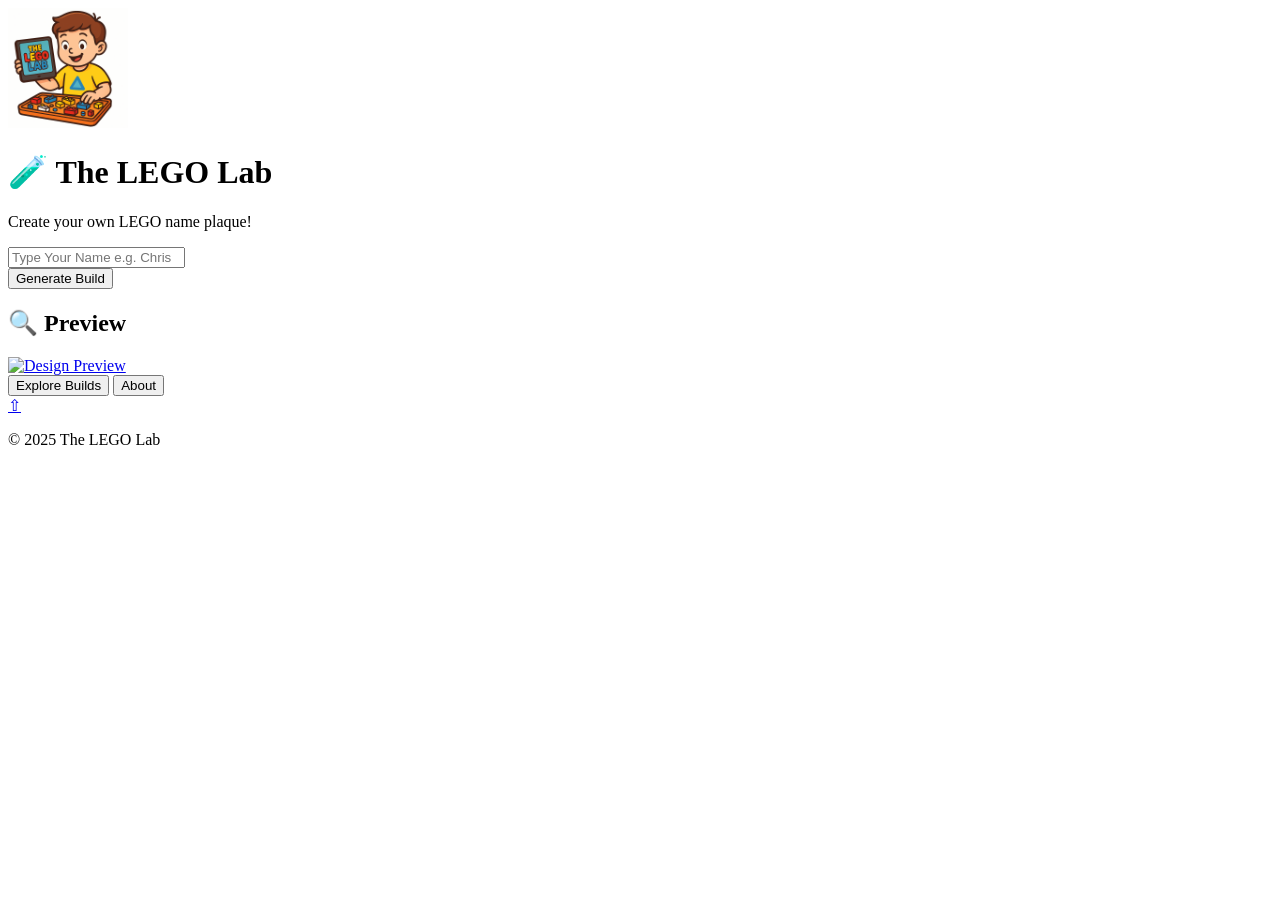
==== index.html @ ce89bd31 "qol8" ====
<!DOCTYPE html>
<html lang="en">
<head>
  <meta charset="UTF-8" />
  <meta name="viewport" content="width=device-width, initial-scale=1.0"/>
  <title>The Lego Lab</title>
  <link rel="stylesheet" href="Styles/style.css" />
  <script src="scripts/script.js" defer></script>
</head>

<body>

  <!-- Container for centering all content -->
  <div class="page-container">
    <header>
      <img src="assets/images/logo.png" alt="The Lego Lab Logo" width="120">
      <h1>🧪 The LEGO Lab</h1>
      <p>Create your own LEGO name plaque!</p>
    </header>

    <main>
      <input type="text" id="textInput" placeholder="Type Your Name e.g. Chris" />
      <br/>
      <button id="generateButton">Generate Build</button>

      <!-- Preview Section -->
      <section id="preview">
        <h2>🔍 Preview</h2>
        <a id="builderLink" href="#" target="_blank" title="Click to open in Builder">
          <img id="previewImage" src="" alt="Design Preview" width="400" />
        </a>
      </section>
    </main>

    <div id="output-section"></div>

    <!-- Navigation Buttons -->
    <div class="nav-buttons">
      <a href="explore.html"><button class="nav-button">Explore Builds</button></a>
      <a href="about.html"><button class="nav-button">About</button></a>
    </div>

    <!-- Back to Top Button -->
    <a href="#top" class="back-to-top" title="Back to top">&#8679;</a>

    <footer>
      <p>&copy; 2025 The LEGO Lab</p>
    </footer>
  </div>

</body>
</html>
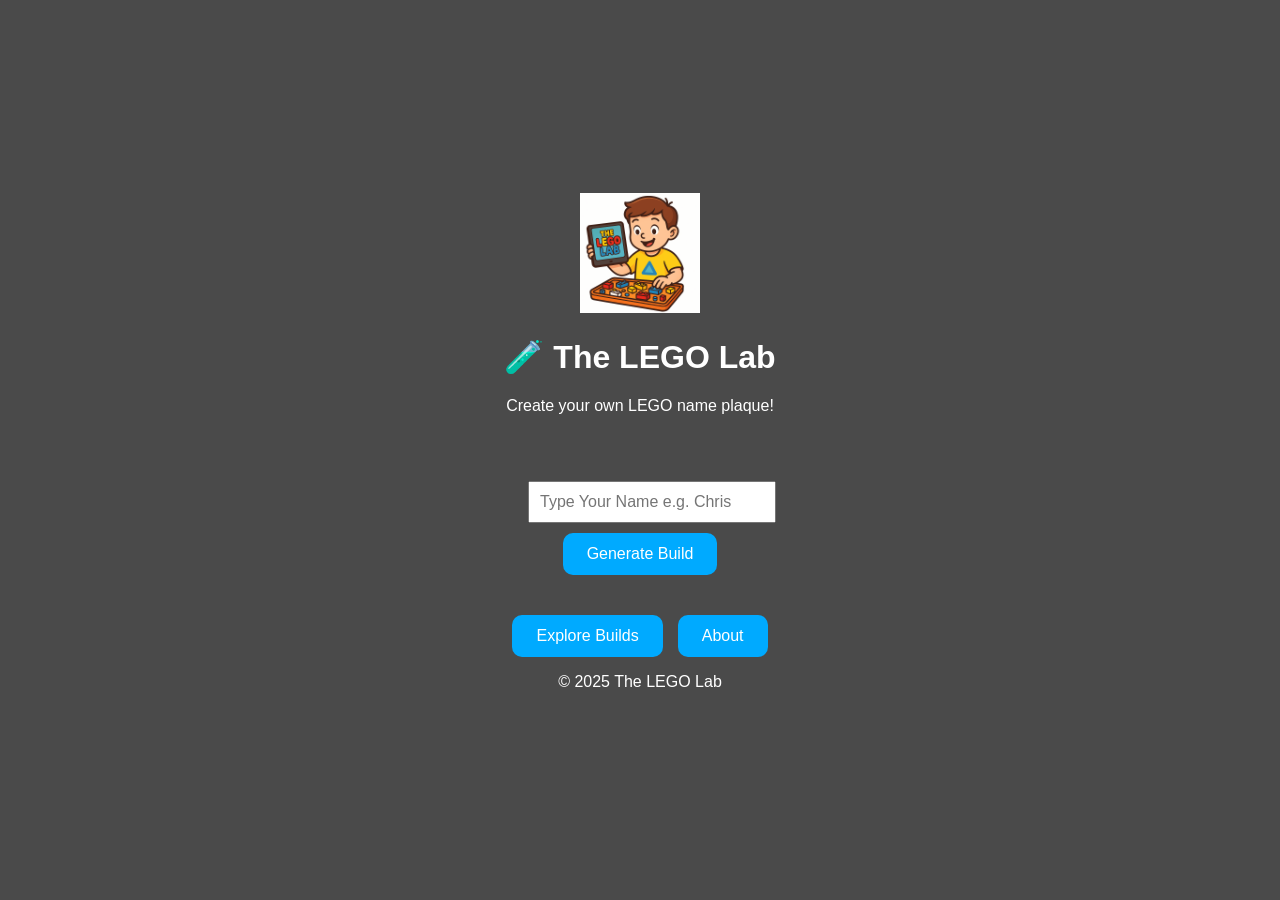
==== commit 16a2cc67: "qls9" ====
--- a/index.html
+++ b/index.html
@@ -4,7 +4,7 @@
   <meta charset="UTF-8" />
   <meta name="viewport" content="width=device-width, initial-scale=1.0"/>
   <title>The Lego Lab</title>
-  <link rel="stylesheet" href="Styles/style.css" />
+  <link rel="stylesheet" href="styles/style.css" />
   <script src="scripts/script.js" defer></script>
 </head>
 
--- a/styles/style.css
+++ b/styles/style.css
@@ -0,0 +1,137 @@
+/* Global body styles */
+body {
+  font-family: Arial, sans-serif;
+  margin: 0;
+  padding: 0;
+  background-color: #4A4A4A; /* Dark Lego grey */
+  color: #fff;
+  text-align: center;  /* Center text globally */
+  height: 100vh;
+  display: flex;
+  justify-content: center;
+  align-items: center;
+  flex-direction: column;
+}
+
+/* Page container to center all content */
+.page-container {
+  width: 100%;
+  max-width: 1200px;
+  margin: 0 auto;
+  display: flex;
+  flex-direction: column;
+  align-items: center;
+  justify-content: flex-start;
+  text-align: center;
+  padding: 20px;
+}
+
+/* Header section */
+header {
+  margin-bottom: 30px;
+}
+
+/* Main section */
+main {
+  margin: 20px;
+  text-align: center;
+}
+
+/* Input and button styles */
+input[type="text"] {
+  padding: 10px;
+  font-size: 1rem;
+  margin-bottom: 10px;
+  width: 100%;
+  max-width: 300px;
+}
+
+button {
+  padding: 12px 24px;
+  font-size: 1rem;
+  background-color: #00aaff;
+  color: white;
+  border: none;
+  border-radius: 10px;
+  cursor: pointer;
+  transition: background-color 0.3s ease;
+}
+
+button:hover {
+  background-color: #007acc;
+}
+
+/* Preview section styles */
+#preview {
+  margin-top: 20px;
+  display: none;
+}
+
+#preview img {
+  border: 2px solid #ccc;
+  border-radius: 8px;
+  transition: transform 0.2s ease;
+}
+
+#preview img:hover {
+  transform: scale(1.03);
+  box-shadow: 0 4px 12px rgba(0, 0, 0, 0.2);
+}
+
+/* Navigation buttons */
+.nav-buttons {
+  margin-top: 20px;
+  display: flex;
+  justify-content: center;
+  gap: 15px;
+}
+
+.nav-button {
+  padding: 12px 24px;
+  font-size: 1rem;
+  background-color: #00aaff;
+  color: white;
+  border: none;
+  border-radius: 10px;
+  cursor: pointer;
+  transition: background-color 0.3s ease;
+}
+
+.nav-button:hover {
+  background-color: #007acc;
+}
+
+/* Back to Top Button */
+.back-to-top {
+  display: none;
+  position: fixed;
+  bottom: 30px;
+  right: 30px;
+  background-color: #007bff;
+  color: white;
+  padding: 15px 20px;
+  border-radius: 50%;
+  font-size: 18px;
+  text-decoration: none;
+  box-shadow: 0 4px 8px rgba(0,0,0,0.2);
+  transition: opacity 0.3s ease-in-out;
+}
+
+.back-to-top:hover {
+  background-color: #0056b3;
+}
+
+/* Smooth scroll */
+body {
+  scroll-behavior: smooth;
+}
+
+/* Show the Back to Top Button on scroll */
+window.onscroll = function() {
+  var button = document.querySelector('.back-to-top');
+  if (document.body.scrollTop > 100 || document.documentElement.scrollTop > 100) {
+    button.style.display = "block";
+  } else {
+    button.style.display = "none";
+  }
+};
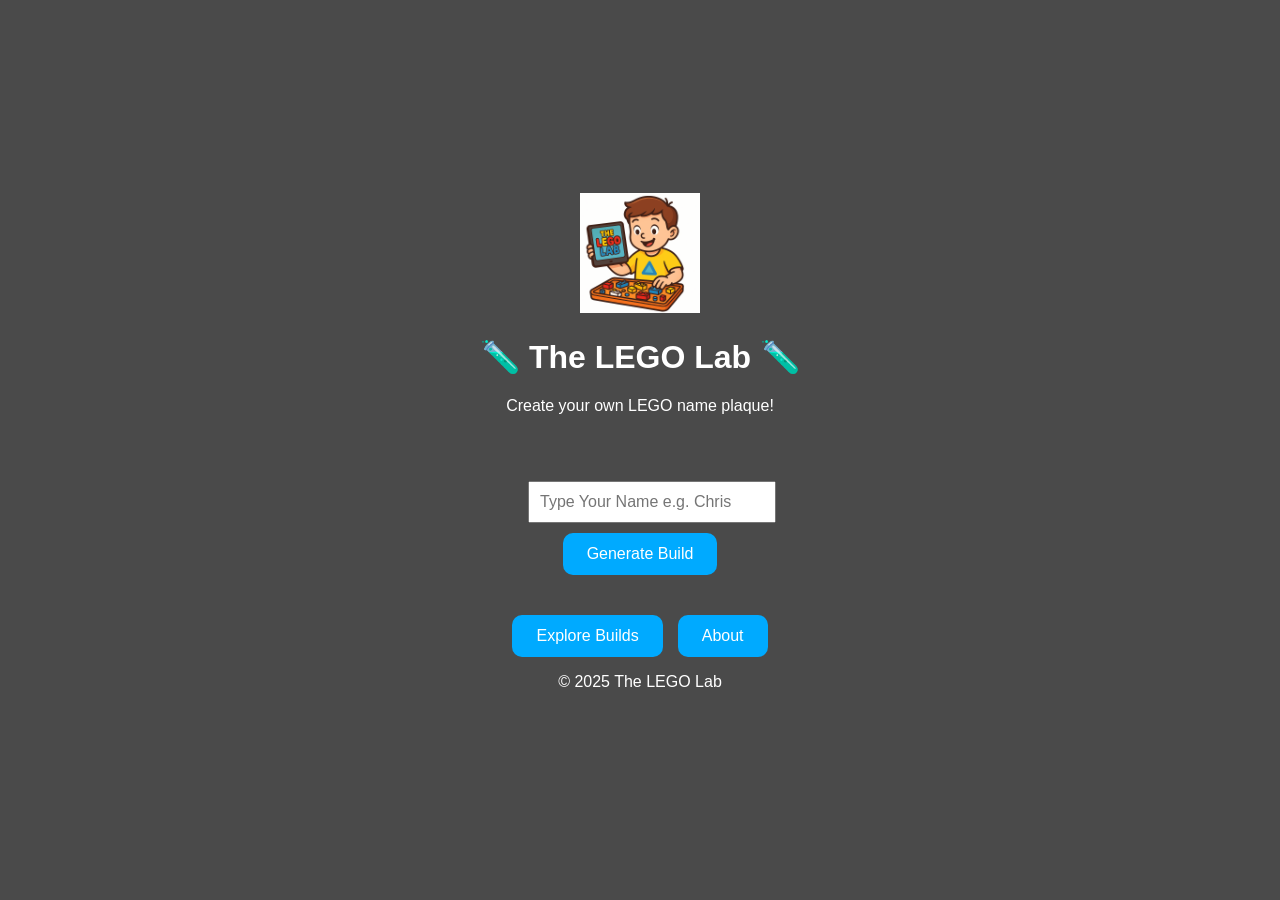
==== commit 6376740a: "change" ====
--- a/index.html
+++ b/index.html
@@ -14,7 +14,10 @@
   <div class="page-container">
     <header>
       <img src="assets/images/logo.png" alt="The Lego Lab Logo" width="120">
-      <h1>🧪 The LEGO Lab</h1>
+      <h1>
+        <span class="emoji-flip">🧪</span> The LEGO Lab <span class="emoji-flip">🧪</span>
+      </h1>
+      
       <p>Create your own LEGO name plaque!</p>
     </header>
 
--- a/styles/style.css
+++ b/styles/style.css
@@ -11,6 +11,11 @@
   justify-content: center;
   align-items: center;
   flex-direction: column;
+}
+
+.emoji-flip {
+  display: inline-block;
+  transform: scaleX(-1);
 }
 
 /* Page container to center all content */
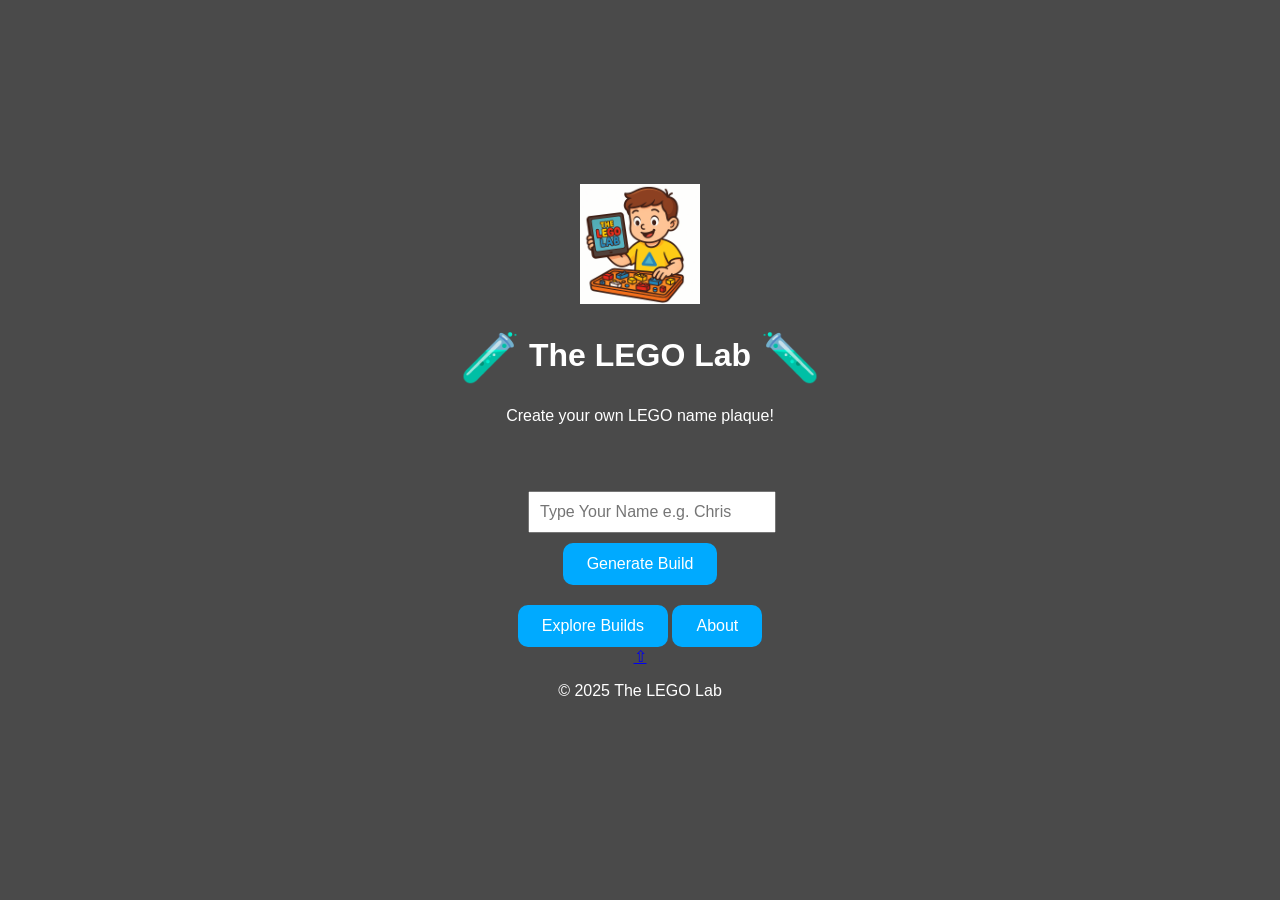
==== commit 5e71dd66: "updates" ====
--- a/index.html
+++ b/index.html
@@ -15,7 +15,7 @@
     <header>
       <img src="assets/images/logo.png" alt="The Lego Lab Logo" width="120">
       <h1>
-        <span class="emoji-flip">🧪</span> The LEGO Lab <span class="emoji-flip">🧪</span>
+        <span class="emoji">🧪</span> The LEGO Lab <span class="emoji flipped">🧪</span>
       </h1>
       
       <p>Create your own LEGO name plaque!</p>
--- a/styles/style.css
+++ b/styles/style.css
@@ -13,8 +13,13 @@
   flex-direction: column;
 }
 
-.emoji-flip {
+.emoji {
   display: inline-block;
+  vertical-align: middle;
+  font-size: 1.5em; /* or adjust to match your h1 size */
+}
+
+.flipped {
   transform: scaleX(-1);
 }
 
@@ -83,6 +88,23 @@
   box-shadow: 0 4px 12px rgba(0, 0, 0, 0.2);
 }
 
+/*Gallery */
+.gallery {
+  display: grid;
+  grid-template-columns: repeat(auto-fit, minmax(150px, 1fr));
+  gap: 20px;
+  padding: 20px;
+}
+
+.build-tile {
+  text-align: center;
+  background-color: #f7f7f7;
+  border-radius: 10px;
+  overflow: hidden;
+  text-decoration: none;
+  color: #333;
+  transition: transform 0.2s ease, box-shadow 0
+
 /* Navigation buttons */
 .nav-buttons {
   margin-top: 20px;
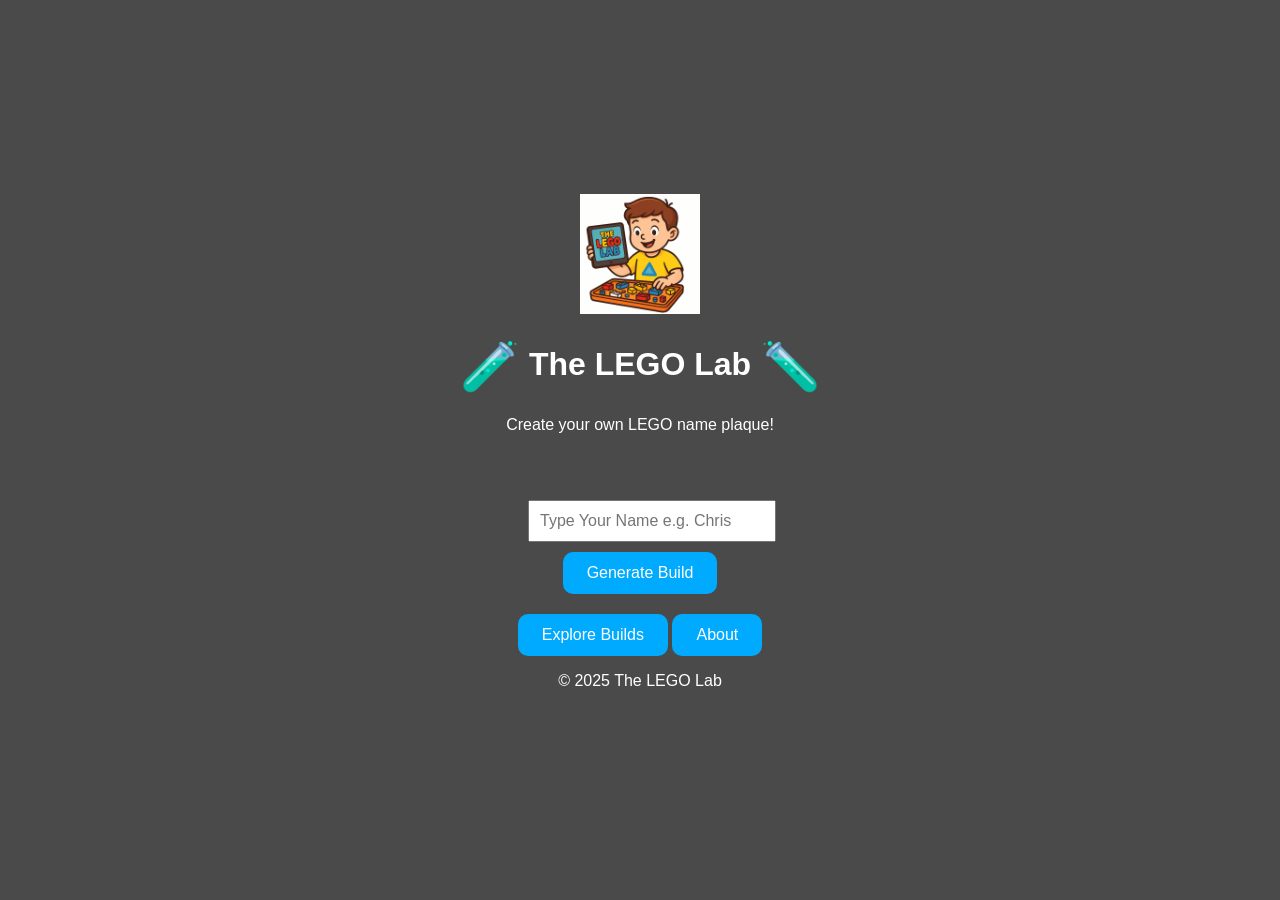
==== commit 64138f8d: "up" ====
--- a/index.html
+++ b/index.html
@@ -43,9 +43,6 @@
       <a href="about.html"><button class="nav-button">About</button></a>
     </div>
 
-    <!-- Back to Top Button -->
-    <a href="#top" class="back-to-top" title="Back to top">&#8679;</a>
-
     <footer>
       <p>&copy; 2025 The LEGO Lab</p>
     </footer>
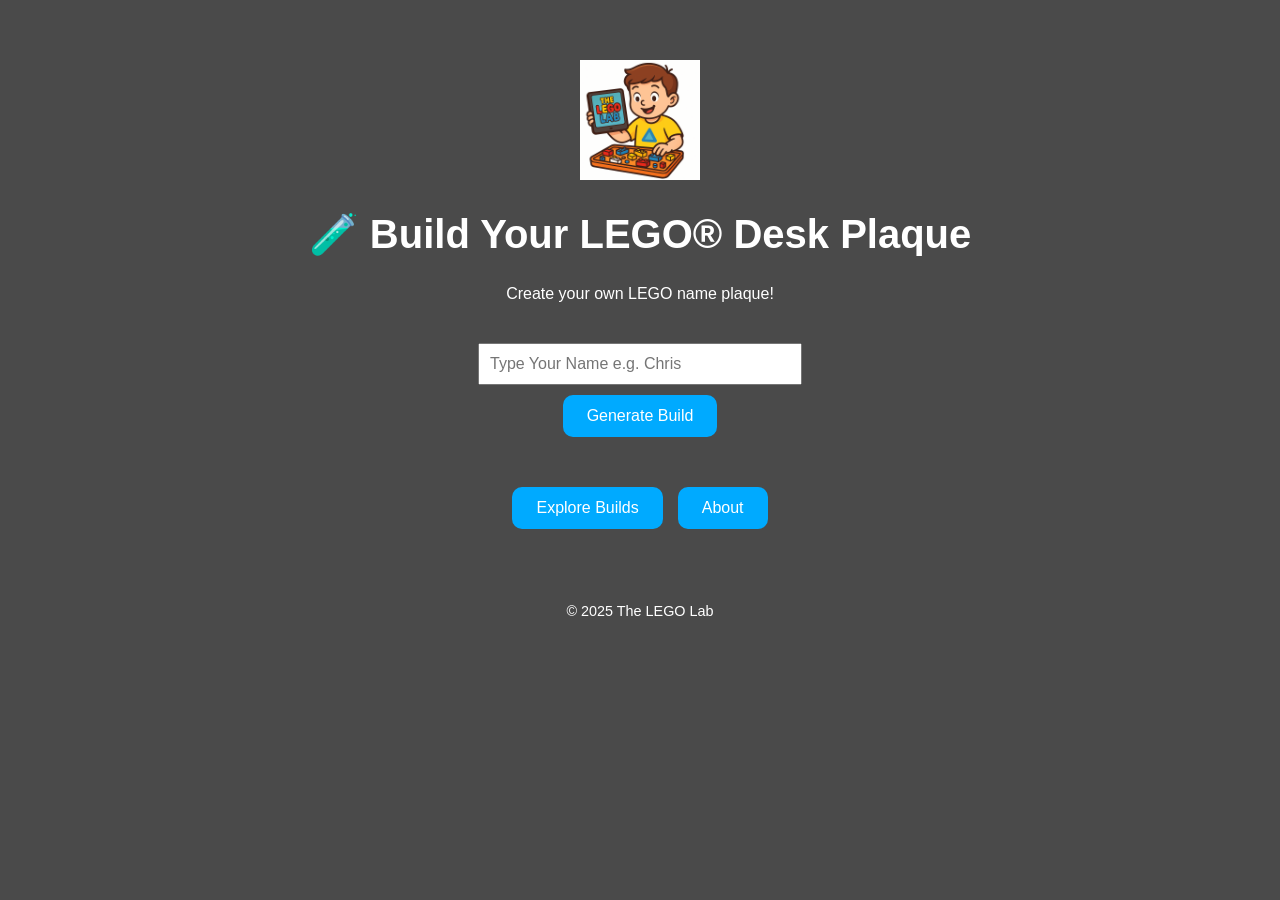
==== commit 66306b81: "qol" ====
--- a/index.html
+++ b/index.html
@@ -14,9 +14,8 @@
   <div class="page-container">
     <header>
       <img src="assets/images/logo.png" alt="The Lego Lab Logo" width="120">
-      <h1>
-        <span class="emoji">🧪</span> The LEGO Lab <span class="emoji flipped">🧪</span>
-      </h1>
+      <h1>🧪 Build Your LEGO® Desk Plaque</h1>
+
       
       <p>Create your own LEGO name plaque!</p>
     </header>
--- a/styles/style.css
+++ b/styles/style.css
@@ -1,59 +1,52 @@
-/* Global body styles */
+/* Global Reset */
 body {
   font-family: Arial, sans-serif;
   margin: 0;
   padding: 0;
   background-color: #4A4A4A; /* Dark Lego grey */
   color: #fff;
-  text-align: center;  /* Center text globally */
-  height: 100vh;
-  display: flex;
-  justify-content: center;
-  align-items: center;
-  flex-direction: column;
+  text-align: center;
+  scroll-behavior: smooth;
+}
+
+/* Page Container */
+.page-container {
+  max-width: 1200px;
+  margin: 0 auto;
+  padding: 20px;
+}
+
+/* Header */
+header {
+  margin: 40px 0 20px;
+}
+
+header h1 {
+  font-size: 2.5rem;
 }
 
 .emoji {
   display: inline-block;
   vertical-align: middle;
-  font-size: 1.5em; /* or adjust to match your h1 size */
+  font-size: 1.5em;
 }
 
 .flipped {
   transform: scaleX(-1);
 }
 
-/* Page container to center all content */
-.page-container {
-  width: 100%;
-  max-width: 1200px;
-  margin: 0 auto;
-  display: flex;
-  flex-direction: column;
-  align-items: center;
-  justify-content: flex-start;
-  text-align: center;
+/* Main Section */
+main {
   padding: 20px;
 }
 
-/* Header section */
-header {
-  margin-bottom: 30px;
-}
-
-/* Main section */
-main {
-  margin: 20px;
-  text-align: center;
-}
-
-/* Input and button styles */
+/* Input + Button */
 input[type="text"] {
   padding: 10px;
   font-size: 1rem;
-  margin-bottom: 10px;
   width: 100%;
   max-width: 300px;
+  margin-bottom: 10px;
 }
 
 button {
@@ -71,7 +64,7 @@
   background-color: #007acc;
 }
 
-/* Preview section styles */
+/* Preview */
 #preview {
   margin-top: 20px;
   display: none;
@@ -88,29 +81,51 @@
   box-shadow: 0 4px 12px rgba(0, 0, 0, 0.2);
 }
 
-/*Gallery */
+/* Gallery Grid */
 .gallery {
   display: grid;
   grid-template-columns: repeat(auto-fit, minmax(150px, 1fr));
   gap: 20px;
   padding: 20px;
+  justify-items: center;
 }
 
 .build-tile {
-  text-align: center;
   background-color: #f7f7f7;
   border-radius: 10px;
-  overflow: hidden;
   text-decoration: none;
   color: #333;
-  transition: transform 0.2s ease, box-shadow 0
+  overflow: hidden;
+  transition: transform 0.2s ease, box-shadow 0.2s ease;
+  padding: 10px;
+  width: 100%;
+  max-width: 200px;
+}
 
-/* Navigation buttons */
+.build-tile img {
+  width: 100%;
+  border-radius: 8px;
+}
+
+.build-tile span {
+  display: block;
+  margin-top: 8px;
+  font-weight: bold;
+  color: #222;
+}
+
+.build-tile:hover {
+  transform: scale(1.05);
+  box-shadow: 0 6px 15px rgba(0,0,0,0.3);
+}
+
+/* Navigation Buttons */
 .nav-buttons {
-  margin-top: 20px;
+  margin: 30px 0;
   display: flex;
   justify-content: center;
   gap: 15px;
+  flex-wrap: wrap;
 }
 
 .nav-button {
@@ -148,17 +163,9 @@
   background-color: #0056b3;
 }
 
-/* Smooth scroll */
-body {
-  scroll-behavior: smooth;
+/* Footer */
+footer {
+  margin-top: 40px;
+  padding: 20px;
+  font-size: 0.9rem;
 }
-
-/* Show the Back to Top Button on scroll */
-window.onscroll = function() {
-  var button = document.querySelector('.back-to-top');
-  if (document.body.scrollTop > 100 || document.documentElement.scrollTop > 100) {
-    button.style.display = "block";
-  } else {
-    button.style.display = "none";
-  }
-};
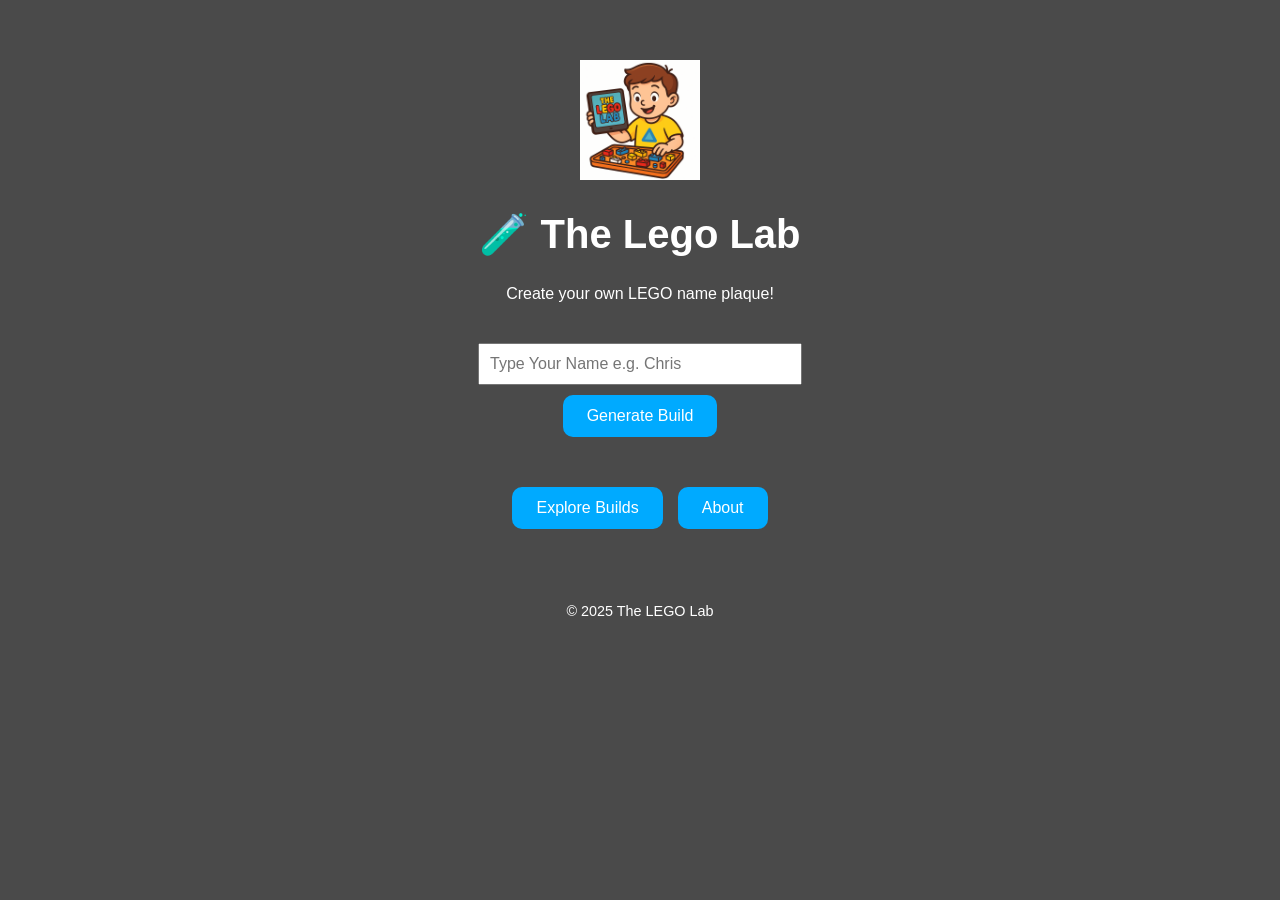
==== commit d4c6dd4e: "Update index.html" ====
--- a/index.html
+++ b/index.html
@@ -14,7 +14,7 @@
   <div class="page-container">
     <header>
       <img src="assets/images/logo.png" alt="The Lego Lab Logo" width="120">
-      <h1>🧪 Build Your LEGO® Desk Plaque</h1>
+      <h1>🧪 The Lego Lab</h1>
 
       
       <p>Create your own LEGO name plaque!</p>
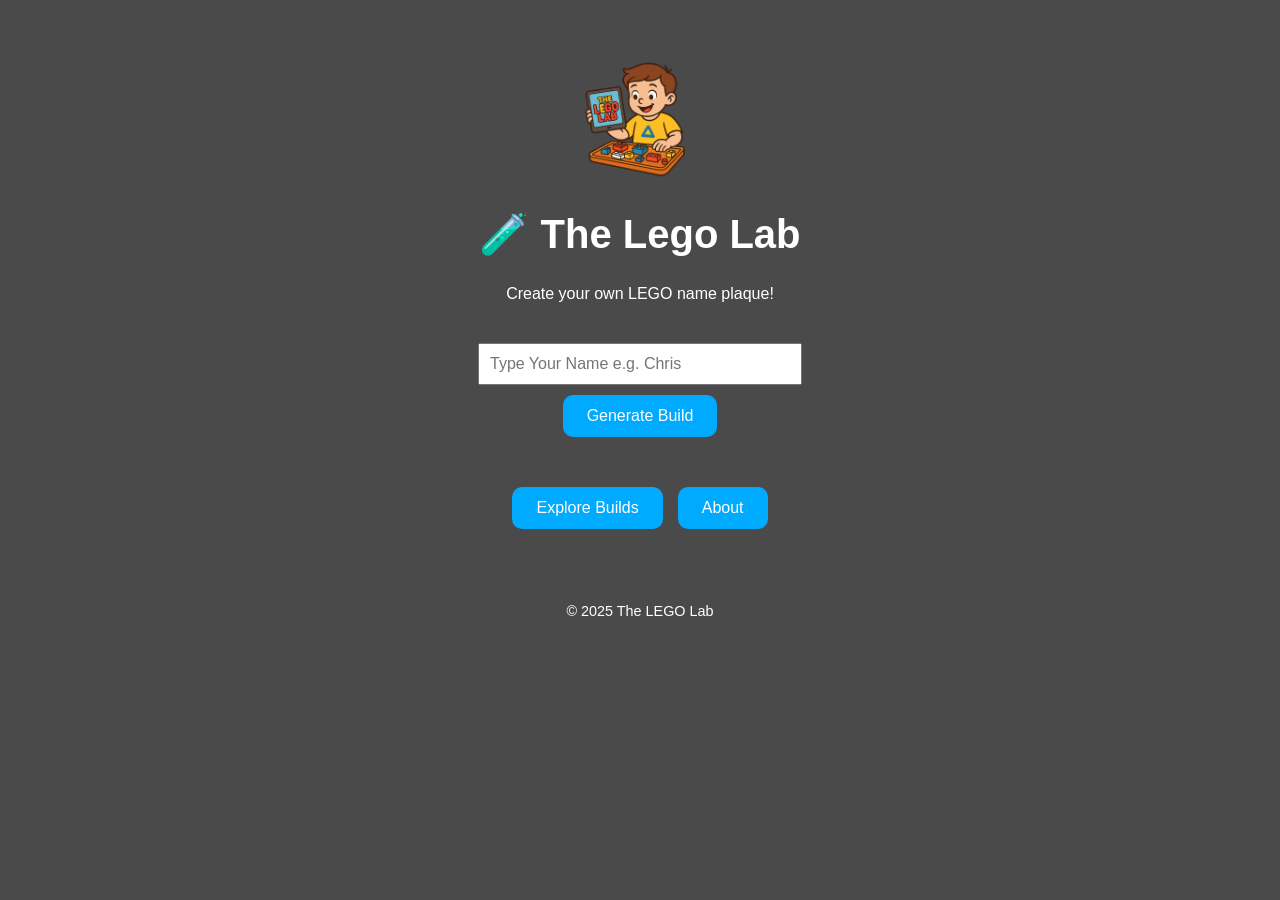
==== commit f668251b: "reset" ====
--- a/index.html
+++ b/index.html
@@ -13,7 +13,7 @@
   <!-- Container for centering all content -->
   <div class="page-container">
     <header>
-      <img src="assets/images/logo.png" alt="The Lego Lab Logo" width="120">
+      <img src="assets/images/mainlogo.png" alt="The Lego Lab Logo" width="120">
       <h1>🧪 The Lego Lab</h1>
 
       
--- a/styles/style.css
+++ b/styles/style.css
@@ -84,10 +84,22 @@
 /* Gallery Grid */
 .gallery {
   display: grid;
-  grid-template-columns: repeat(auto-fit, minmax(150px, 1fr));
+  grid-template-columns: repeat(3, 1fr);
   gap: 20px;
   padding: 20px;
   justify-items: center;
+}
+
+@media (max-width: 768px) {
+  .gallery {
+    grid-template-columns: repeat(2, 1fr);
+  }
+}
+
+@media (max-width: 480px) {
+  .gallery {
+    grid-template-columns: 1fr;
+  }
 }
 
 .build-tile {
